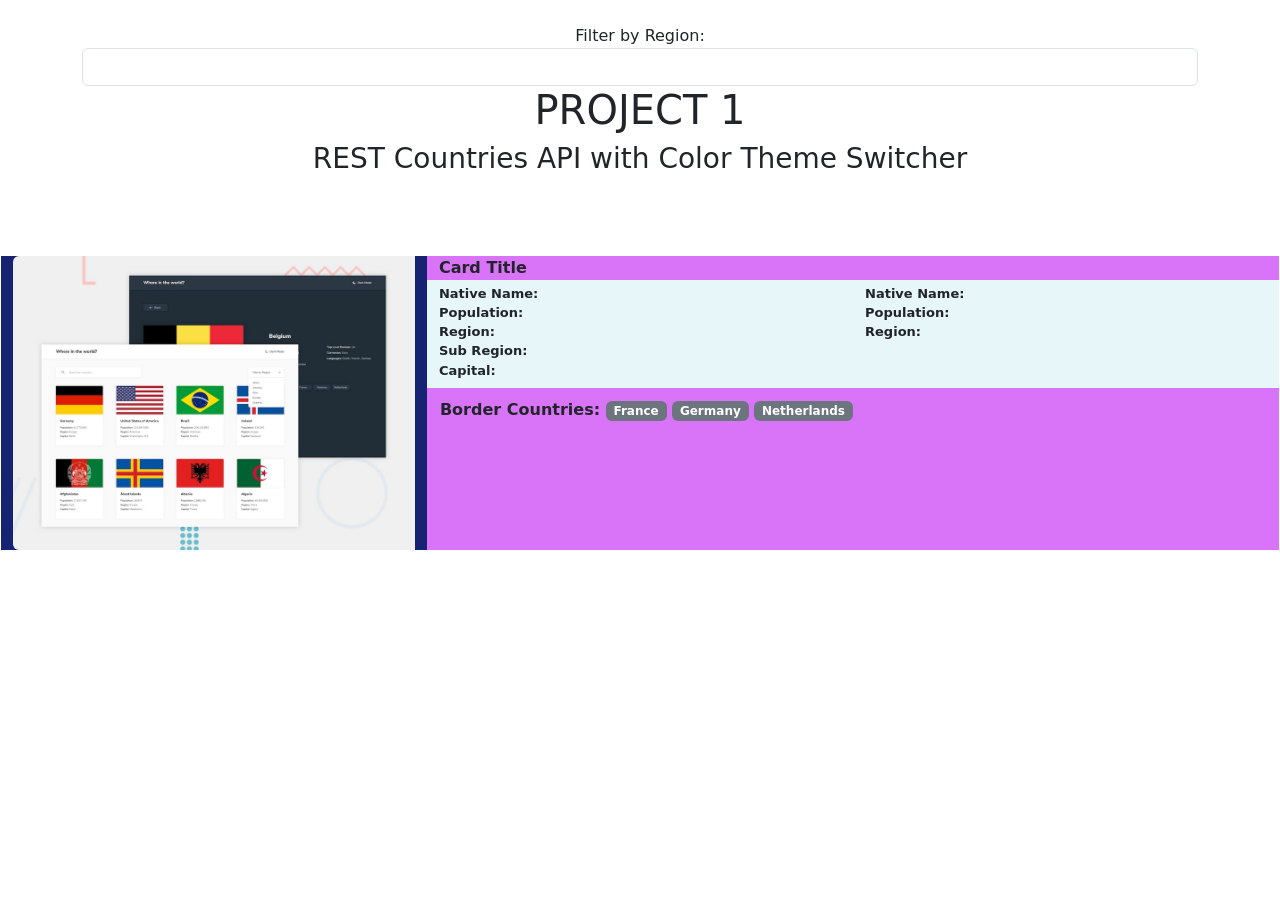
==== Proj-1-restCountriesApi.html @ ed4bd788 "Project-1 first commit" ====
<!doctype html>
<html lang="en">
  <head>
    <meta charset="UTF-8" />
    <meta name="viewport" content="width=device-width, initial-scale=1.0" />
    <title>REST API</title>
    <!--  -->
    <link
      rel="icon"
      type="image/png"
      sizes="32x32"
      href="./assets/images/xxx.png"
    />

    <link
      href="https://cdn.jsdelivr.net/npm/bootstrap@5.3.0/dist/css/bootstrap.min.css"
      rel="stylesheet"
    />
    <script src="https://cdn.jsdelivr.net/npm/bootstrap@5.3.0/dist/js/bootstrap.bundle.min.js"></script>

    <!--  -->
    <link rel="stylesheet" href="Proj-1-restCountriesApi.css" />
    <!-- <script src="Proj-1-restCountriesApi.js" defer type="module"></script> -->
  </head>
  <body>
    <head> </head>
    <main>
        <div class="container mt-4">
        <label for="regionFilter">Filter by Region:</label>
        <select id="regionFilter" class="form-control">
            <!-- <option value="">All Regions</option> -->
            
        </select>
    </div>

      <div class="" style="">
        <h1>PROJECT 1</h1>
        <h3>REST Countries API with Color Theme Switcher</h3>

        <!-- <div class="col">
            <div class="row">
                <ul id="countriesList">
                </ul>
            </div>
        </div> -->
      </div>

      <!-- <div style="background-color: rgb(227, 204, 249);">
        <div id="countriesGrid" class="countries-grid"></div>
      </div> -->

      <div id="countriesGrid" class="row"></div>

      
    <!-- <div class="container mt-4">
        <div id="countriesGrid" class="row">
        </div>
    </div> -->
      
      <!--  -->
      

      <!--  -->
      <br>
      <br>
      <br>
       <!-- <div class="row g-0" style=" background-color: rgb(217, 115, 248)"> -->
       <div class="row  " style=" background-color: rgb(217, 115, 248)">
          <!-- Image Section -->
          <div class="CImg col-md-4" style=" background-color: rgb(22, 34, 114)">
            <img
              src="design/desktop-preview.jpg"
              class=" img-fluid rounded-start"
              style="width: 100%; height: auto"
              alt="..."
            />
          </div>

          <div class="col-md-8 card-title" style="">Card Title
            <div class="row" style="  background-color: rgb(247, 182, 182)">
              <div class="col-6" style="background-color: rgb(231, 246, 249);">
                <h5 class="card-title"  style="text-align: left;"></h5>
                <div class="card-text" style="text-align: left;">
                  <p>Native Name:</p>
                  <p>Population:</p>
                  <p>Region:</p>
                  <p>Sub Region:</p>
                  <p>Capital:</p>
                </div>
              </div>

              <div class="col-6" style="background-color: rgb(231, 246, 249); ">
                <!-- <h5 class="card-title">Third Column Content</h5> -->
                <div class="card-text" style="text-align: left;">
                  <p>Native Name:</p>
                  <p>Population:</p>
                  <p>Region:</p> 
                </div>
              </div>
              </div>
              <div  class="Contries-borders">
                <strong>Border Countries:</strong>
                <span class="badge bg-secondary">France</span>
                <span class="badge bg-secondary">Germany</span>
                <span class="badge bg-secondary">Netherlands</span>
              </div>
            </div>
          </div>

          <!-- Text Content Section -->
          
        </div>
        
      <br>
      <br>
      <br>
      <br>
      <br>
      <br>
      <br>
      <br>
      <br>
    </main>
    <footer></footer>
    <script src="Proj-1-restCountriesApi.js" type="module"></script>
  </body>
</html>
---- Proj-1-restCountriesApi.css ----
* {
  border: 0px;
  margin: 0%;
  padding: 0%;
}
body {
  /* padding: 1em; */
}
/* div{
    border: 1px solid red;
    margin: 2px;
} */
head {
  display: flex;
  align-items: center;
}
main {
  margin: 1%;
  text-align: center;
}
footer {
  display: flex;
  align-items: center;
}
img {
  height: 15%;
  width: 15%;
}

.card {
  max-width: 30em;
}

.cardImg {
  width: 75%;
  height: 50%;
  /* max-width: 25%; */
  margin: auto;
  padding: 0.5em;
}

.card-title {
  text-align: left;
  /* font-size: large; */
  font-weight: bolder;
  margin-bottom: 2px;
  /* border: 1px solid rgb(5, 55, 17);
  background-color: rgb(128, 207, 150); */
}

.card-text  {
    margin-top: 3%;
  font-size: small;
  text-align: left;
  line-height: 25%;
}

.borderCt-div {
  font-size: small;
 
}
.Contries-borders {
  text-align: left;
  /* background-color: yellow; */
  margin: 10px 5px 5px 1px;
}
.CImg {
  display: flex;
  justify-content: center;
  align-items: center;
  /* height: 100vh; */
}



/* Styling for the grid container */
.countries-grid {
    display: grid;
    grid-template-columns: repeat(4, 1fr);  /* 4 equal-width columns */
    gap: 20px;
    padding: 20px;
  
}

/* Styling for each country item */
.country-item {
    background-color: #f4f4f4;
    border-radius: 8px;
    padding: 10px;
    text-align: center;
    box-shadow: 0 4px 8px rgba(0, 0, 0, 0.1);
    
}

/* Styling for country flag images */
.country-flag {
    width: 100%;
    height: auto;
    border-radius: 4px;
}

/* Styling for country name */
.country-name {
    display: block;
    margin-top: 10px;
    font-size: 1.2rem;
    font-weight: bold;
}


@media (max-width: 1200px) {
    .countries-grid {
        grid-template-columns: repeat(3, 1fr);  /* 3 columns on medium screens */
    }
}

@media (max-width: 800px) {
    .countries-grid {
        grid-template-columns: repeat(2, 1fr);  /* 2 columns on small screens */
    }
}

@media (max-width: 250px) {
    .countries-grid {
        grid-template-columns: 1fr;  /* 1 column on very small screens */
    }
}

.card-img-top {
    width: 100%;      
    height: 150px;    
    object-fit: cover; 
}
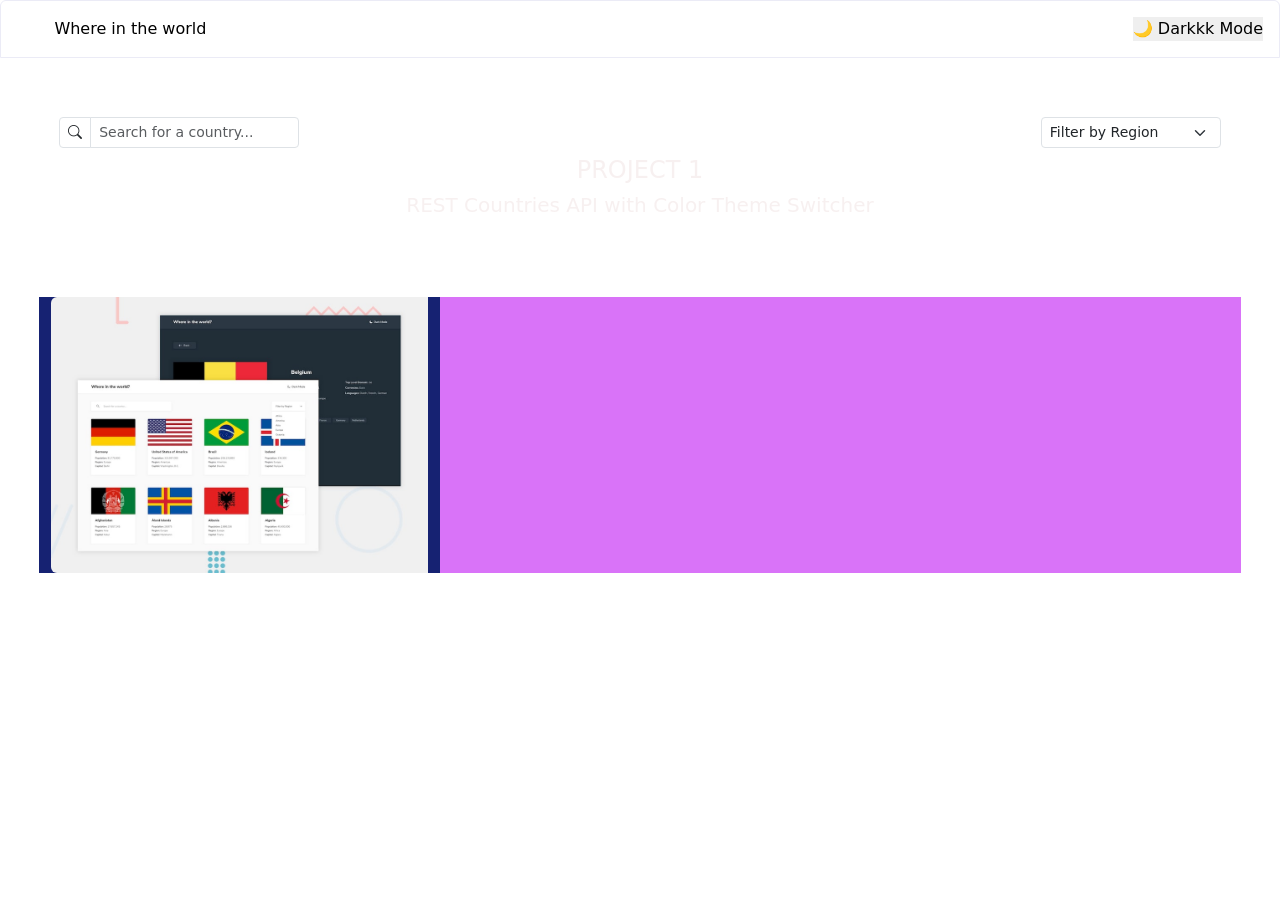
==== commit a215f80b: "added media and color" ====
--- a/Proj-1-restCountriesApi.html
+++ b/Proj-1-restCountriesApi.html
@@ -18,31 +18,66 @@
     />
     <script src="https://cdn.jsdelivr.net/npm/bootstrap@5.3.0/dist/js/bootstrap.bundle.min.js"></script>
 
+    <link
+      href="https://cdn.jsdelivr.net/npm/bootstrap-icons/font/bootstrap-icons.css"
+      rel="stylesheet"
+    />
+
     <!--  -->
     <link rel="stylesheet" href="Proj-1-restCountriesApi.css" />
     <!-- <script src="Proj-1-restCountriesApi.js" defer type="module"></script> -->
   </head>
   <body>
-    <head> </head>
+    <head>     
+
+      <div
+        id="topView"
+        class="p-3 rounded-top d-flex justify-content-between align-items-center"
+        style="border: 1px solid rgb(235, 235, 246)"
+      >
+        <span style="padding-left: 3%">Where in the world</span>
+
+        <button
+          id="themeToggle"
+          class=" "
+          aria-label="Toggle dark mode"
+        >
+          Dark Mode
+        </button>
+      </div>
+
+      <!-- <button id="themeToggle" aria-label="Toggle dark mode">Dark Mode</button> -->
+    </head>
     <main>
-        <div class="container mt-4">
-        <label for="regionFilter">Filter by Region:</label>
-        <select id="regionFilter" class="form-control">
-            <!-- <option value="">All Regions</option> -->
-            
-        </select>
-    </div>
+      <div class="p-2 rounded-top d-flex justify-content-between align-items-center">
+        <div class="input-group input-group-sm" style="max-width: 240px">
+          <span class="input-group-text bg-white">
+            <i class="bi bi-search" style="font-size: 14px"></i>
+          </span>
+          <input
+            type="text"
+            id="searchCountry"
+            class="form-control"
+            placeholder="Search for a country..."
+            aria-label="Search for a country"
+          />
+        </div>
+          <select
+            id="filterRegion"
+            class="form-select form-select-sm"
+            aria-label="Filter by region"
+            style="max-width: 180px"
+          >
+            <option value="" selected>Filter by Region</option>
+            <option value="Africa">Africa</option>
+          </select>
+      </div>
 
-      <div class="" style="">
-        <h1>PROJECT 1</h1>
-        <h3>REST Countries API with Color Theme Switcher</h3>
+       
 
-        <!-- <div class="col">
-            <div class="row">
-                <ul id="countriesList">
-                </ul>
-            </div>
-        </div> -->
+      <div class="" style="color: rgba(241, 230, 230, 0.585);">
+        <h4>PROJECT 1</h4>
+        <h5>REST Countries API with Color Theme Switcher</h5>       
       </div>
 
       <!-- <div style="background-color: rgb(227, 204, 249);">
@@ -51,75 +86,41 @@
 
       <div id="countriesGrid" class="row"></div>
 
-      
-    <!-- <div class="container mt-4">
+      <!-- <div class="container mt-4">
         <div id="countriesGrid" class="row">
         </div>
     </div> -->
-      
-      <!--  -->
-      
 
       <!--  -->
-      <br>
-      <br>
-      <br>
-       <!-- <div class="row g-0" style=" background-color: rgb(217, 115, 248)"> -->
-       <div class="row  " style=" background-color: rgb(217, 115, 248)">
-          <!-- Image Section -->
-          <div class="CImg col-md-4" style=" background-color: rgb(22, 34, 114)">
-            <img
-              src="design/desktop-preview.jpg"
-              class=" img-fluid rounded-start"
-              style="width: 100%; height: auto"
-              alt="..."
-            />
-          </div>
 
-          <div class="col-md-8 card-title" style="">Card Title
-            <div class="row" style="  background-color: rgb(247, 182, 182)">
-              <div class="col-6" style="background-color: rgb(231, 246, 249);">
-                <h5 class="card-title"  style="text-align: left;"></h5>
-                <div class="card-text" style="text-align: left;">
-                  <p>Native Name:</p>
-                  <p>Population:</p>
-                  <p>Region:</p>
-                  <p>Sub Region:</p>
-                  <p>Capital:</p>
-                </div>
-              </div>
+      <!--  -->
+      <br />
+      <br />
+      <br />
+      <!-- <div class="row g-0" style=" background-color: rgb(217, 115, 248)"> -->
+      <div class="row" style="background-color: rgb(217, 115, 248)">
+        <!-- Image Section -->
+        <div class="CImg col-md-4" style="background-color: rgb(22, 34, 114)">
+          <img
+            src="design/desktop-preview.jpg"
+            class="img-fluid rounded-start"
+            style="width: 100%; height: auto"
+            alt="..."
+          />
+        </div>
 
-              <div class="col-6" style="background-color: rgb(231, 246, 249); ">
-                <!-- <h5 class="card-title">Third Column Content</h5> -->
-                <div class="card-text" style="text-align: left;">
-                  <p>Native Name:</p>
-                  <p>Population:</p>
-                  <p>Region:</p> 
-                </div>
-              </div>
-              </div>
-              <div  class="Contries-borders">
-                <strong>Border Countries:</strong>
-                <span class="badge bg-secondary">France</span>
-                <span class="badge bg-secondary">Germany</span>
-                <span class="badge bg-secondary">Netherlands</span>
-              </div>
-            </div>
-          </div>
+        <!-- Text Content Section -->
+      </div>
 
-          <!-- Text Content Section -->
-          
-        </div>
-        
-      <br>
-      <br>
-      <br>
-      <br>
-      <br>
-      <br>
-      <br>
-      <br>
-      <br>
+      <br />
+      <br />
+      <br />
+      <br />
+      <br />
+      <br />
+      <br />
+      <br />
+      <br />
     </main>
     <footer></footer>
     <script src="Proj-1-restCountriesApi.js" type="module"></script>
--- a/Proj-1-restCountriesApi.css
+++ b/Proj-1-restCountriesApi.css
@@ -14,9 +14,14 @@
   display: flex;
   align-items: center;
 }
+.topView{
+  border: 1px solid #000000;
+}
 main {
   margin: 1%;
   text-align: center;
+  /* background-color: lab(73.72% 30.47 -34.67 / 0.121); */
+  padding: 3%;
 }
 footer {
   display: flex;
@@ -28,7 +33,9 @@
 }
 
 .card {
-  max-width: 30em;
+  max-width: 15em;
+  /* background-color: rgb(252, 252, 236); */
+  padding-bottom: 8%;
 }
 
 .cardImg {
@@ -41,94 +48,133 @@
 
 .card-title {
   text-align: left;
-  /* font-size: large; */
+  font-size: medium;
   font-weight: bolder;
-  margin-bottom: 2px;
+  margin-bottom: 25px;
+  /* color: red; */
+  /* font-style: italic; */
   /* border: 1px solid rgb(5, 55, 17);
   background-color: rgb(128, 207, 150); */
 }
 
-.card-text  {
-    margin-top: 3%;
+.card-text {
+  margin-top: 5%;
+  /* margin-bottom: 15%; */
   font-size: small;
   text-align: left;
-  line-height: 25%;
+  line-height: 30%;
 }
 
 .borderCt-div {
-  font-size: small;
- 
+  /* font-size: small; */
 }
-.Contries-borders {
-  text-align: left;
-  /* background-color: yellow; */
-  margin: 10px 5px 5px 1px;
-}
-.CImg {
-  display: flex;
-  justify-content: center;
-  align-items: center;
-  /* height: 100vh; */
-}
-
-
-
 /* Styling for the grid container */
 .countries-grid {
-    display: grid;
-    grid-template-columns: repeat(4, 1fr);  /* 4 equal-width columns */
-    gap: 20px;
-    padding: 20px;
-  
+  display: grid;
+  grid-template-columns: repeat(4, 1fr); /* 4 equal-width columns */
+  gap: 20px;
+  padding: 20px;
 }
 
 /* Styling for each country item */
 .country-item {
-    background-color: #f4f4f4;
-    border-radius: 8px;
-    padding: 10px;
-    text-align: center;
-    box-shadow: 0 4px 8px rgba(0, 0, 0, 0.1);
-    
+  /* background-color: rgb(148, 20, 20); */
+  /* border-radius: 4px; */
+  /* padding: 10px; */
+  /* text-align: center; */
+  /* box-shadow: 0 4px 8px rgba(0, 0, 0, 0.1); */
 }
 
 /* Styling for country flag images */
 .country-flag {
-    width: 100%;
-    height: auto;
-    border-radius: 4px;
+  /* width: 100%; */
+  /* height: auto; */
+  /* border-radius: 4px; */
+  /* background-color: rgb(148, 20, 20); */
 }
 
 /* Styling for country name */
 .country-name {
-    display: block;
-    margin-top: 10px;
-    font-size: 1.2rem;
-    font-weight: bold;
+  display: block;
+  margin-top: 10px;
+  font-size: 1.2rem;
+  font-weight: bold;
 }
 
-
 @media (max-width: 1200px) {
-    .countries-grid {
-        grid-template-columns: repeat(3, 1fr);  /* 3 columns on medium screens */
-    }
+  .countries-grid {
+    grid-template-columns: repeat(3, 1fr); /* 3 columns on medium screens */
+  }
 }
 
 @media (max-width: 800px) {
-    .countries-grid {
-        grid-template-columns: repeat(2, 1fr);  /* 2 columns on small screens */
-    }
+  .countries-grid {
+    grid-template-columns: repeat(2, 1fr); /* 2 columns on small screens */
+  }
 }
 
 @media (max-width: 250px) {
-    .countries-grid {
-        grid-template-columns: 1fr;  /* 1 column on very small screens */
-    }
+  .countries-grid {
+    grid-template-columns: 1fr; /* 1 column on very small screens */
+    /* d-flex justify-content-between 
+    display: flex;
+    justify-content: center;
+    align-items: center;*/
+  }
 }
 
-.card-img-top {
-    width: 100%;      
-    height: 150px;    
-    object-fit: cover; 
+.cardImgTop {
+  /* border: 0.1px solid rgb(245, 226, 226); */
+  width: 100%;
+  height: 150px;
+  object-fit: cover;
 }
 
+#countriesGrid {
+  /* column-gap: space-20px; */
+  /* gap: 20px; */
+}
+
+/* //------------- */
+:root {
+  --bg-color: #ffffff;
+  --text-color: #000000;
+  --card-bg: #f5f5f5;
+  --border-color: #cccccc;
+}
+
+/* Dark mode colors for manual toggle */
+[data-theme="dark"] {
+  --bg-color: rgb(112, 121, 129);
+  --text-color: rgb(255, 255, 255);
+  --card-bg: rgb(111, 109, 109);
+  --border-color: #444444;
+  .card {
+    color: white;
+  }
+}
+
+/* Dark mode colors for system preference */
+/* @media (prefers-color-scheme: dark) {
+  :root:not([data-theme="light"]) {
+    --bg-color: #1a1a1a;
+    --text-color: #ffffff;
+    --card-bg: #2d2d2d;
+    --border-color: #444444;
+  }
+} */
+
+/* Apply the variables */
+body {
+  background-color: var(--bg-color);
+  color: var(--text-color);
+  transition:
+    background-color 0.3s ease,
+    color 0.3s ease;
+}
+
+.card {
+  background-color: var(--card-bg);
+  /* border: 1px solid var(--border-color); */
+  /* color: white; */
+}
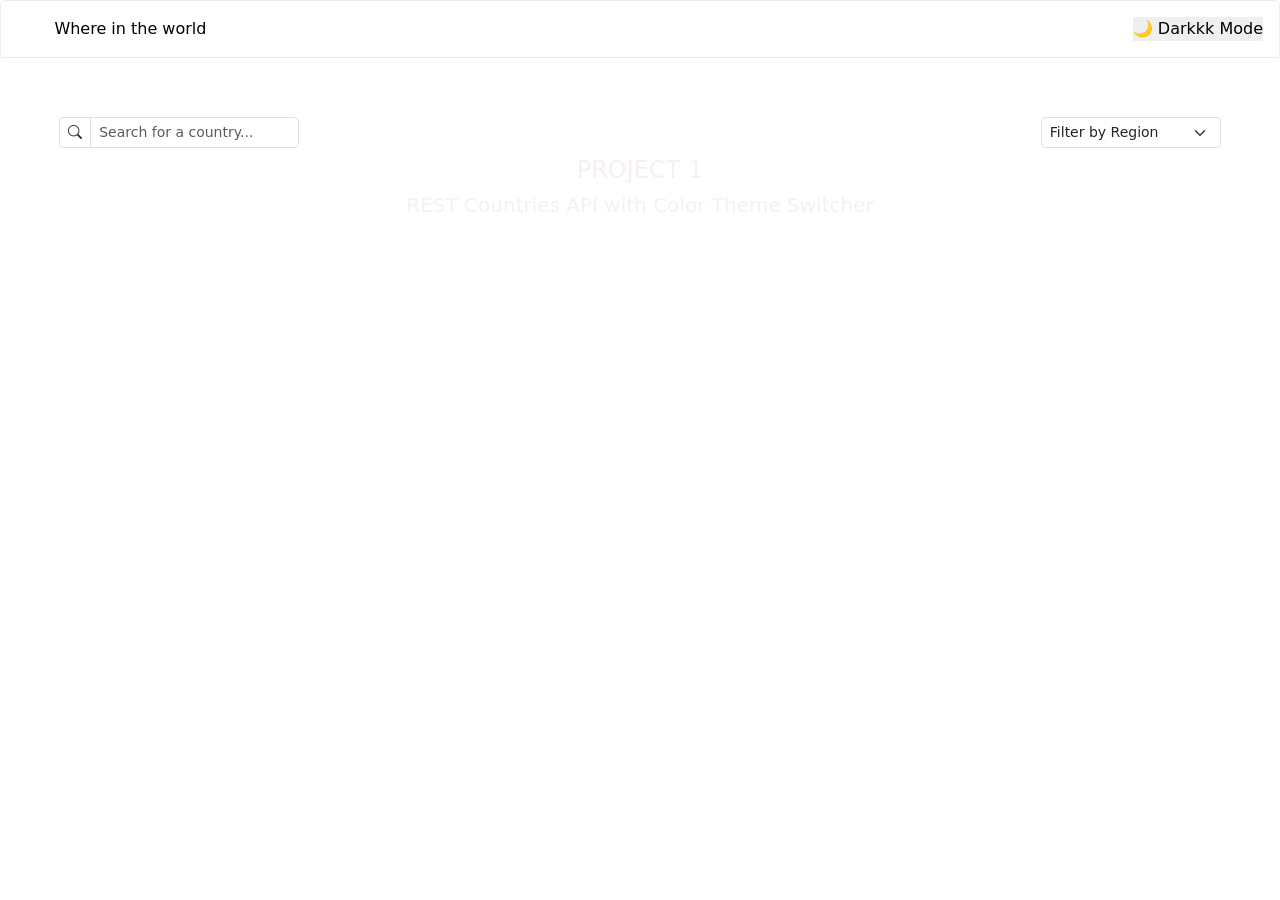
==== commit 6cc7e315: "added file and worked on color" ====
--- a/Proj-1-restCountriesApi.html
+++ b/Proj-1-restCountriesApi.html
@@ -28,11 +28,10 @@
     <!-- <script src="Proj-1-restCountriesApi.js" defer type="module"></script> -->
   </head>
   <body>
-    <head>     
+    <header>     
 
-      <div
-        id="topView"
-        class="p-3 rounded-top d-flex justify-content-between align-items-center"
+      <div id="topView"
+        class="topViewC p-3 rounded-top d-flex justify-content-between align-items-center"
         style="border: 1px solid rgb(235, 235, 246)"
       >
         <span style="padding-left: 3%">Where in the world</span>
@@ -47,7 +46,7 @@
       </div>
 
       <!-- <button id="themeToggle" aria-label="Toggle dark mode">Dark Mode</button> -->
-    </head>
+    </header>
     <main>
       <div class="p-2 rounded-top d-flex justify-content-between align-items-center">
         <div class="input-group input-group-sm" style="max-width: 240px">
@@ -68,8 +67,12 @@
             aria-label="Filter by region"
             style="max-width: 180px"
           >
-            <option value="" selected>Filter by Region</option>
+            <option id="ctryOptions" value="" selected>Filter by Region</option>
             <option value="Africa">Africa</option>
+            <option value="Africa">America</option>
+            <option value="Africa">Asia</option>
+            <option value="Africa">Europe</option>
+            <option value="Africa">Oceania</option>
           </select>
       </div>
 
@@ -79,6 +82,9 @@
         <h4>PROJECT 1</h4>
         <h5>REST Countries API with Color Theme Switcher</h5>       
       </div>
+      <br />
+      <br />
+      <br />
 
       <!-- <div style="background-color: rgb(227, 204, 249);">
         <div id="countriesGrid" class="countries-grid"></div>
@@ -92,24 +98,10 @@
     </div> -->
 
       <!--  -->
-
       <!--  -->
       <br />
       <br />
       <br />
-      <!-- <div class="row g-0" style=" background-color: rgb(217, 115, 248)"> -->
-      <div class="row" style="background-color: rgb(217, 115, 248)">
-        <!-- Image Section -->
-        <div class="CImg col-md-4" style="background-color: rgb(22, 34, 114)">
-          <img
-            src="design/desktop-preview.jpg"
-            class="img-fluid rounded-start"
-            style="width: 100%; height: auto"
-            alt="..."
-          />
-        </div>
-
-        <!-- Text Content Section -->
       </div>
 
       <br />
--- a/Proj-1-restCountriesApi.css
+++ b/Proj-1-restCountriesApi.css
@@ -4,19 +4,15 @@
   padding: 0%;
 }
 body {
-  /* padding: 1em; */
 }
-/* div{
-    border: 1px solid red;
-    margin: 2px;
-} */
+
 head {
   display: flex;
   align-items: center;
 }
-.topView{
+/* .topViewC{
   border: 1px solid #000000;
-}
+} */
 main {
   margin: 1%;
   text-align: center;
@@ -48,19 +44,16 @@
 
 .card-title {
   text-align: left;
-  font-size: medium;
+  font-size: 75%;
   font-weight: bolder;
   margin-bottom: 25px;
-  /* color: red; */
-  /* font-style: italic; */
-  /* border: 1px solid rgb(5, 55, 17);
-  background-color: rgb(128, 207, 150); */
+ 
 }
 
 .card-text {
   margin-top: 5%;
   /* margin-bottom: 15%; */
-  font-size: small;
+  font-size: 70%;
   text-align: left;
   line-height: 30%;
 }
@@ -95,10 +88,10 @@
 
 /* Styling for country name */
 .country-name {
-  display: block;
-  margin-top: 10px;
-  font-size: 1.2rem;
-  font-weight: bold;
+  /* display: block; */
+  /* margin-top: 10px; */
+  /* font-size: 1.2rem; */
+  /* font-weight: bold; */
 }
 
 @media (max-width: 1200px) {
@@ -152,6 +145,9 @@
   .card {
     color: white;
   }
+  /* .topViewC {
+    border: 1px solid #000000;
+  } */
 }
 
 /* Dark mode colors for system preference */
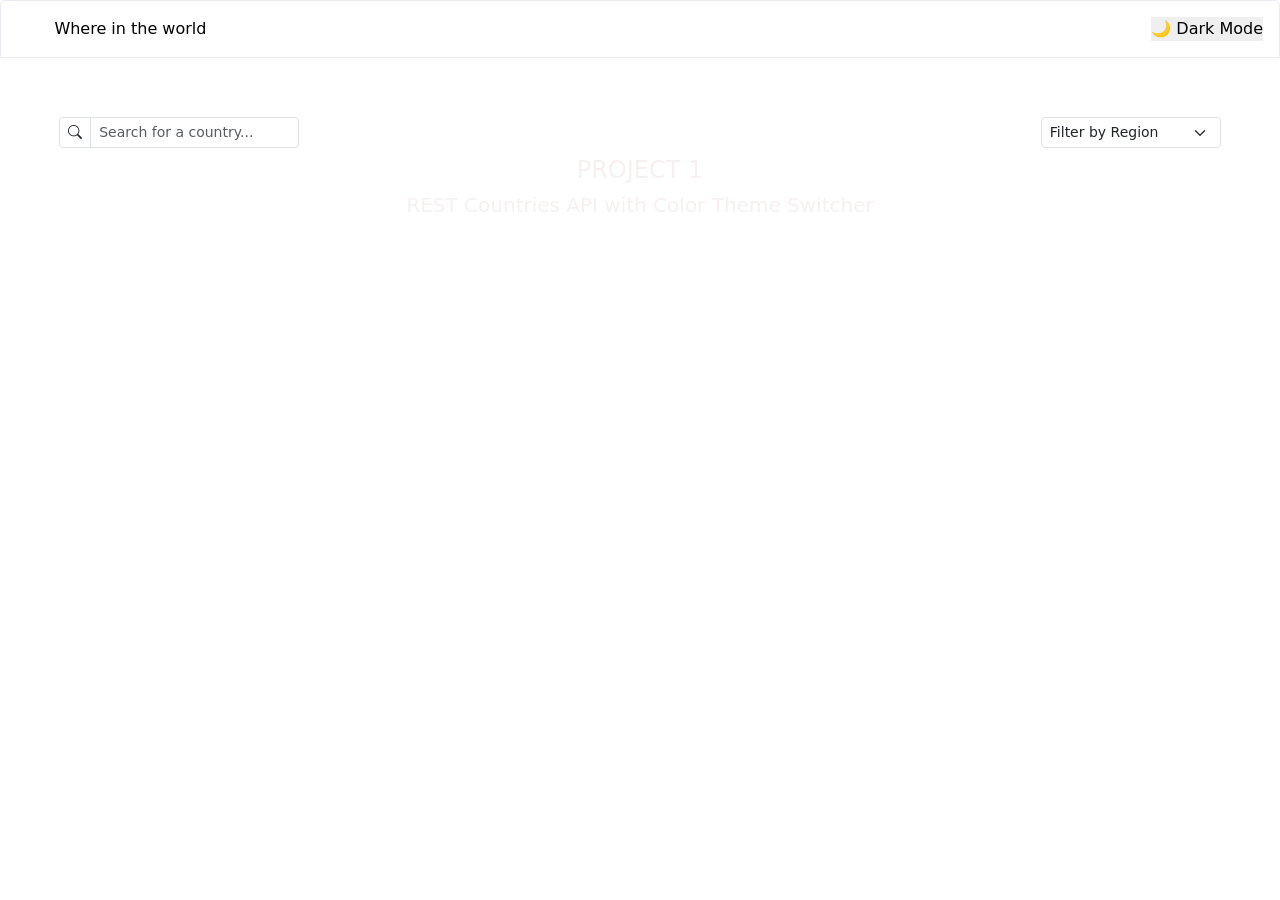
==== commit 3dcf4125: "added filter" ====
--- a/Proj-1-restCountriesApi.html
+++ b/Proj-1-restCountriesApi.html
@@ -69,10 +69,10 @@
           >
             <option id="ctryOptions" value="" selected>Filter by Region</option>
             <option value="Africa">Africa</option>
-            <option value="Africa">America</option>
-            <option value="Africa">Asia</option>
-            <option value="Africa">Europe</option>
-            <option value="Africa">Oceania</option>
+            <option value="America">America</option>
+            <option value="Asia">Asia</option>
+            <option value="Europe">Europe</option>
+            <option value="Oceania">Oceania</option>
           </select>
       </div>
 
